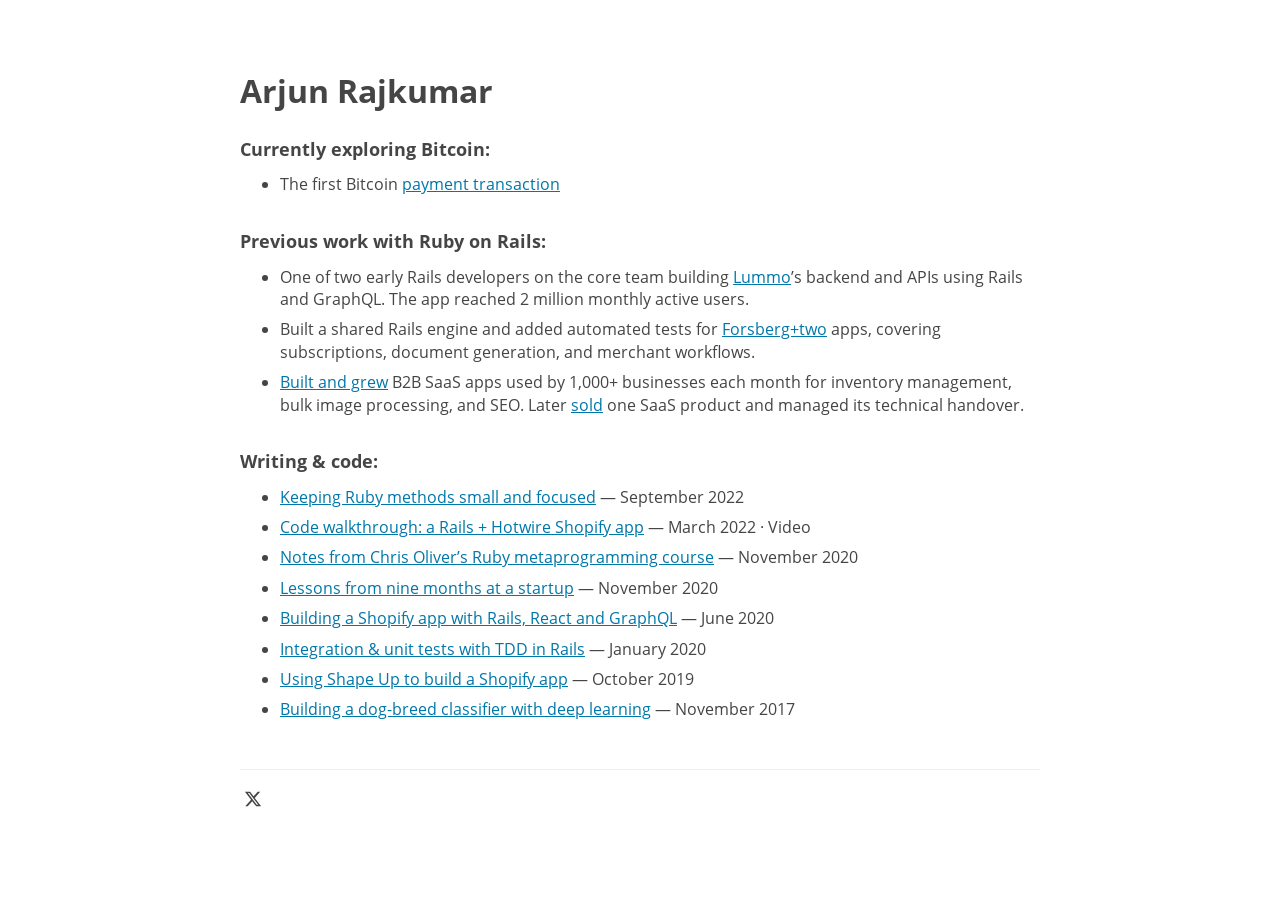
==== index.html @ 487fc4a1 "Add Ruby course notes and startup lessons" ====
<!doctype html>
<html lang="en">
  <head>
    <meta charset="utf-8">
    <meta name="viewport" content="width=device-width, initial-scale=1">
    <meta name="description" content="Arjun Rajkumar. Currently exploring Bitcoin. Previously a Ruby on Rails software developer.">
    <title>Arjun Rajkumar</title>
    <link rel="stylesheet" href="styles.css?v=8">
    <script src="gallery.js?v=2" defer></script>
  </head>
  <body>
    <main class="home-page">
      <h1>Arjun Rajkumar</h1>

      <h2 class="subtitle">Currently exploring Bitcoin:</h2>

      <ul>
        <li>The first Bitcoin <a href="first_bitcoin_payment/">payment transaction</a></li>
      </ul>

      <h2 class="subtitle">Previous work with Ruby on Rails:</h2>

      <ul>
        <li>One of two early Rails developers on the core team building <a href="https://www.linkedin.com/company/lummo-official/about/" target="_blank" rel="noopener noreferrer">Lummo</a>’s backend and APIs using Rails and GraphQL. The app reached 2 million monthly active users.</li>
        <li>Built a shared Rails engine and added automated tests for <a href="https://www.forsbergplustwo.com/" target="_blank" rel="noopener noreferrer">Forsberg+two</a> apps, covering subscriptions, document generation, and merchant workflows.</li>
        <li><a href="shopify-apps/" id="gallery-link">Built and grew</a> B2B SaaS apps used by 1,000+ businesses each month for inventory management, bulk image processing, and SEO. Later <a href="https://x.com/arjun_builds/status/1715144917595693159" target="_blank" rel="noopener noreferrer">sold</a> one SaaS product and managed its technical handover.</li>
      </ul>

      <h2 class="subtitle">Writing &amp; code:</h2>

      <ul>
        <li><a href="https://medium.com/@ArjunRajkumar/keeping-my-ruby-class-methods-small-and-focussed-d76d69c23ddc" target="_blank" rel="noopener noreferrer">Keeping Ruby methods small and focused</a> — September 2022</li>
        <li><a href="https://www.youtube.com/watch?v=jy0jLrEWPqA" target="_blank" rel="noopener noreferrer">Code walkthrough: a Rails + Hotwire Shopify app</a> — March 2022 · Video</li>
        <li><a href="https://gist.github.com/arjunrajkumar/177dea0b1e0e6092ac806772512641ab" target="_blank" rel="noopener noreferrer">Notes from Chris Oliver’s Ruby metaprogramming course</a> — November 2020</li>
        <li><a href="https://gist.github.com/arjunrajkumar/0640c8f576e5a4b950d62c2738849272" target="_blank" rel="noopener noreferrer">Lessons from nine months at a startup</a> — November 2020</li>
        <li><a href="https://dev.to/arjunrajkumar/building-a-shopify-app-with-rails-react-and-graphql-3651" target="_blank" rel="noopener noreferrer">Building a Shopify app with Rails, React and GraphQL</a> — June 2020</li>
        <li><a href="https://dev.to/arjunrajkumar/integration-unit-tests-with-tdd-in-rails-3230" target="_blank" rel="noopener noreferrer">Integration &amp; unit tests with TDD in Rails</a> — January 2020</li>
        <li><a href="https://medium.com/@ArjunRajkumar/using-shape-up-to-build-a-shopify-app-bf913408af9" target="_blank" rel="noopener noreferrer">Using Shape Up to build a Shopify app</a> — October 2019</li>
        <li><a href="https://medium.com/@ArjunRajkumar/getting-computers-to-see-better-than-humans-346d96634f73" target="_blank" rel="noopener noreferrer">Building a dog-breed classifier with deep learning</a> — November 2017</li>
      </ul>
    </main>

    <footer class="site-footer">
      <a href="https://x.com/arjun_builds" target="_blank" rel="noopener noreferrer" aria-label="Arjun on X" title="Arjun on X">
        <svg viewBox="0 0 24 24" width="18" height="18" fill="currentColor" aria-hidden="true">
          <path d="M18.244 2.25h3.308l-7.227 8.26 8.502 11.24H16.17l-5.214-6.817-5.974 6.817H1.672l7.73-8.835L1.254 2.25H8.08l4.713 6.231zm-1.161 17.52h1.833L7.084 4.126H5.117z"/>
        </svg>
      </a>
    </footer>

    <dialog id="gallery" aria-label="App photos">
      <div id="gallery-progress" aria-label="Photo progress"></div>
      <button type="button" id="gallery-toggle" aria-label="Pause slideshow" autofocus>
        <img id="gallery-image" src="assets/shopify-apps/merchant-review.jpg" width="720" height="1059" alt="A five-star Shopify review: the app optimized 50,000 images for a store with 17,000 products in less than 24 hours.">
      </button>
    </dialog>
  </body>
</html>
---- styles.css ----
/* Typography and layout adapted from https://thebestmotherfucking.website/. */
@font-face {
  font-family: "Open Sans";
  font-style: normal;
  font-weight: 400;
  font-display: swap;
  src: url("assets/fonts/open-sans-regular.woff2") format("woff2");
}

@font-face {
  font-family: "Open Sans";
  font-style: normal;
  font-weight: 700;
  font-display: swap;
  src: url("assets/fonts/open-sans-bold.woff2") format("woff2");
}

html {
  color-scheme: light;
  background-color: #fff;
}

body {
  font-family: "Open Sans", Arial;
  color: #454545;
  font-size: 16px;
  margin: 2em auto;
  max-width: 800px;
  padding: 1em;
  line-height: 1.4;
  -webkit-hyphens: auto;
  hyphens: auto;
}

a {
  color: #0077aa;
}

a:visited {
  color: #941352;
}

.subtitle {
  margin-top: -0.5em;
  font-size: 1.15em;
  font-weight: 700;
}

.home-page > .subtitle {
  margin: 0 0 0.75rem;
}

.home-page > ul {
  margin-top: 0;
  margin-bottom: 0;
}

.home-page > ul + .subtitle {
  margin-top: 2rem;
}

.home-page > ul > li + li {
  margin-top: 0.5rem;
}

.site-footer {
  margin-top: 3em;
  padding-top: 1em;
  border-top: 1px solid #eee;
}

.site-footer a,
.site-footer a:visited {
  display: inline-flex;
  padding: 0.25em;
  color: #454545;
}

.site-footer a:hover {
  color: #000;
}

.story {
  margin: 2em 0;
}

.story img {
  display: block;
  width: 100%;
  max-width: 480px;
  height: auto;
}

html.gallery-open {
  overflow: hidden;
}

#gallery {
  box-sizing: border-box;
  width: min(360px, calc(100% - 2em));
  max-height: calc(100dvh - 2em);
  padding: 8px;
  border: 1px solid #ddd;
  background: #fff;
  color: #454545;
}

#gallery::backdrop {
  background: rgb(255 255 255 / 85%);
}

#gallery-progress {
  display: flex;
  gap: 4px;
  margin-bottom: 4px;
}

.gallery-step {
  flex: 1;
  padding: 6px 0;
  border: 0;
  background: transparent;
  cursor: pointer;
}

.gallery-track {
  display: block;
  height: 3px;
  overflow: hidden;
  border-radius: 2px;
  background: #ddd;
}

.gallery-fill {
  display: block;
  height: 100%;
  background: #666;
  transform: scaleX(0);
  transform-origin: left;
}

#gallery-toggle {
  display: flex;
  align-items: center;
  justify-content: center;
  width: 100%;
  height: min(70dvh, 520px);
  padding: 0;
  border: 0;
  background: #fff;
  cursor: pointer;
}

#gallery-image {
  display: block;
  width: auto;
  height: auto;
  max-width: 100%;
  max-height: 100%;
  object-fit: contain;
}

@media screen and (max-width: 500px) {
  body {
    text-align: left;
  }
}
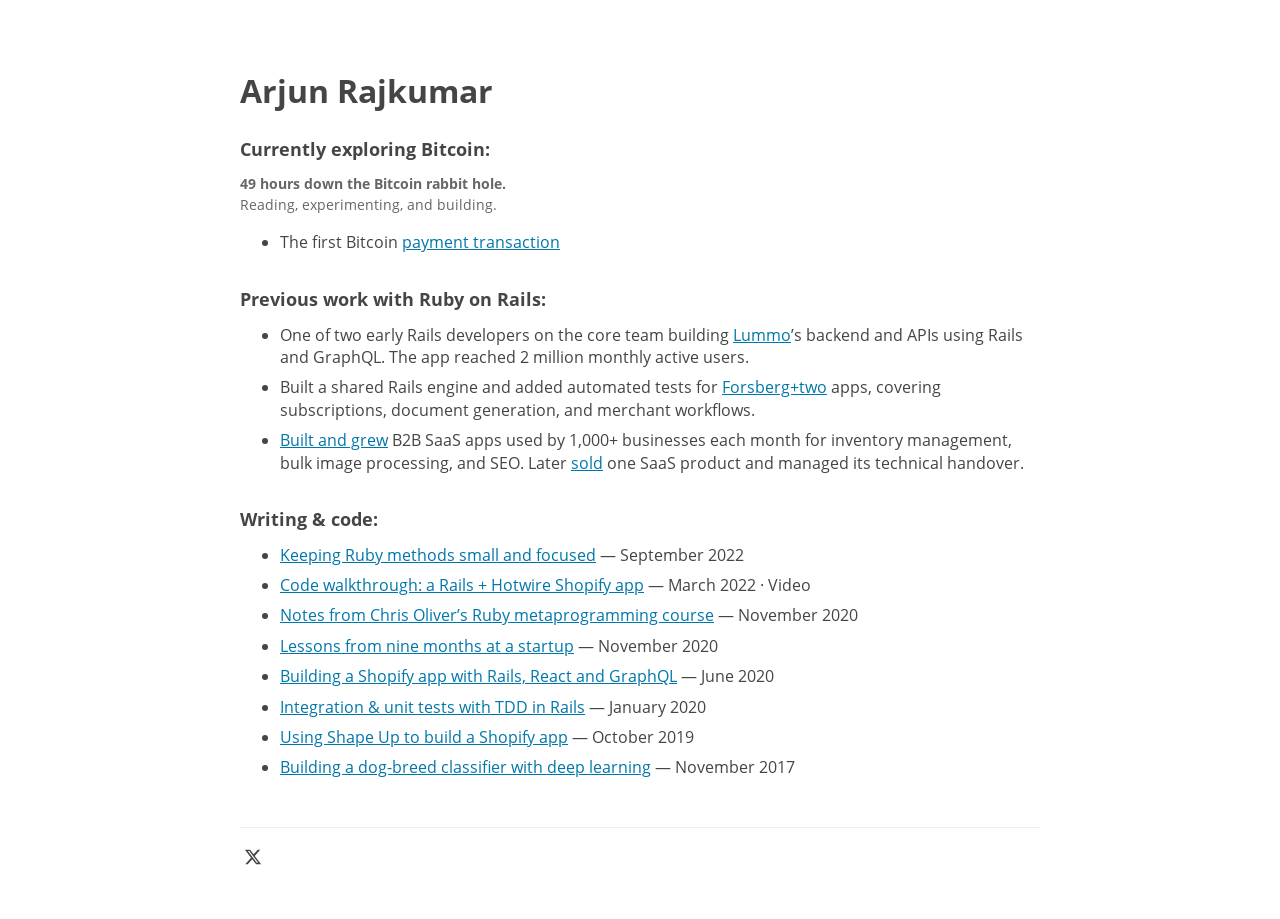
==== commit 09d6a333: "Add a small Bitcoin learning counter" ====
--- a/index.html
+++ b/index.html
@@ -5,7 +5,7 @@
     <meta name="viewport" content="width=device-width, initial-scale=1">
     <meta name="description" content="Arjun Rajkumar. Currently exploring Bitcoin. Previously a Ruby on Rails software developer.">
     <title>Arjun Rajkumar</title>
-    <link rel="stylesheet" href="styles.css?v=8">
+    <link rel="stylesheet" href="styles.css?v=9">
     <script src="gallery.js?v=2" defer></script>
   </head>
   <body>
@@ -13,6 +13,11 @@
       <h1>Arjun Rajkumar</h1>
 
       <h2 class="subtitle">Currently exploring Bitcoin:</h2>
+
+      <p class="learning-progress">
+        <strong>49 hours down the Bitcoin rabbit hole.</strong><br>
+        Reading, experimenting, and building.
+      </p>
 
       <ul>
         <li>The first Bitcoin <a href="first_bitcoin_payment/">payment transaction</a></li>
--- a/styles.css
+++ b/styles.css
@@ -48,6 +48,13 @@
 
 .home-page > .subtitle {
   margin: 0 0 0.75rem;
+}
+
+.learning-progress {
+  margin: 0 0 1rem;
+  color: #666;
+  font-size: 0.875rem;
+  line-height: 1.5;
 }
 
 .home-page > ul {
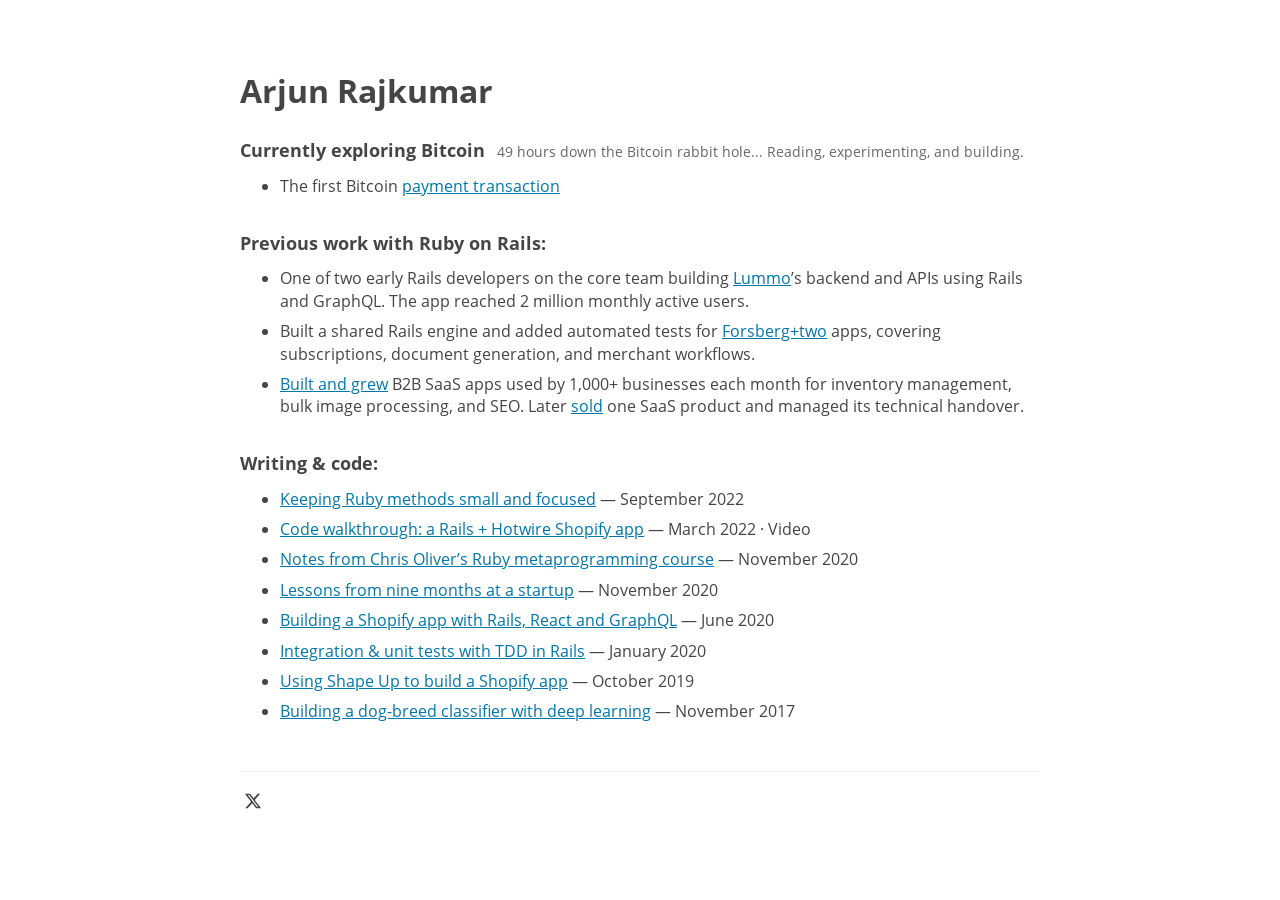
==== commit 1058f2c9: "Keep Bitcoin heading and learning counter inline" ====
--- a/index.html
+++ b/index.html
@@ -5,19 +5,17 @@
     <meta name="viewport" content="width=device-width, initial-scale=1">
     <meta name="description" content="Arjun Rajkumar. Currently exploring Bitcoin. Previously a Ruby on Rails software developer.">
     <title>Arjun Rajkumar</title>
-    <link rel="stylesheet" href="styles.css?v=9">
+    <link rel="stylesheet" href="styles.css?v=10">
     <script src="gallery.js?v=2" defer></script>
   </head>
   <body>
     <main class="home-page">
       <h1>Arjun Rajkumar</h1>
 
-      <h2 class="subtitle">Currently exploring Bitcoin:</h2>
-
-      <p class="learning-progress">
-        <strong>49 hours down the Bitcoin rabbit hole.</strong><br>
-        Reading, experimenting, and building.
-      </p>
+      <div class="bitcoin-intro">
+        <h2 class="subtitle">Currently exploring Bitcoin</h2>
+        <p class="learning-progress">49 hours down the Bitcoin rabbit hole... Reading, experimenting, and building.</p>
+      </div>
 
       <ul>
         <li>The first Bitcoin <a href="first_bitcoin_payment/">payment transaction</a></li>
--- a/styles.css
+++ b/styles.css
@@ -50,11 +50,21 @@
   margin: 0 0 0.75rem;
 }
 
-.learning-progress {
-  margin: 0 0 1rem;
+.bitcoin-intro {
+  margin-bottom: 0.75rem;
+  line-height: 1.5;
+}
+
+.bitcoin-intro > .subtitle {
+  display: inline;
+  margin: 0 0.5rem 0 0;
+}
+
+.bitcoin-intro > .learning-progress {
+  display: inline;
+  margin: 0;
   color: #666;
   font-size: 0.875rem;
-  line-height: 1.5;
 }
 
 .home-page > ul {
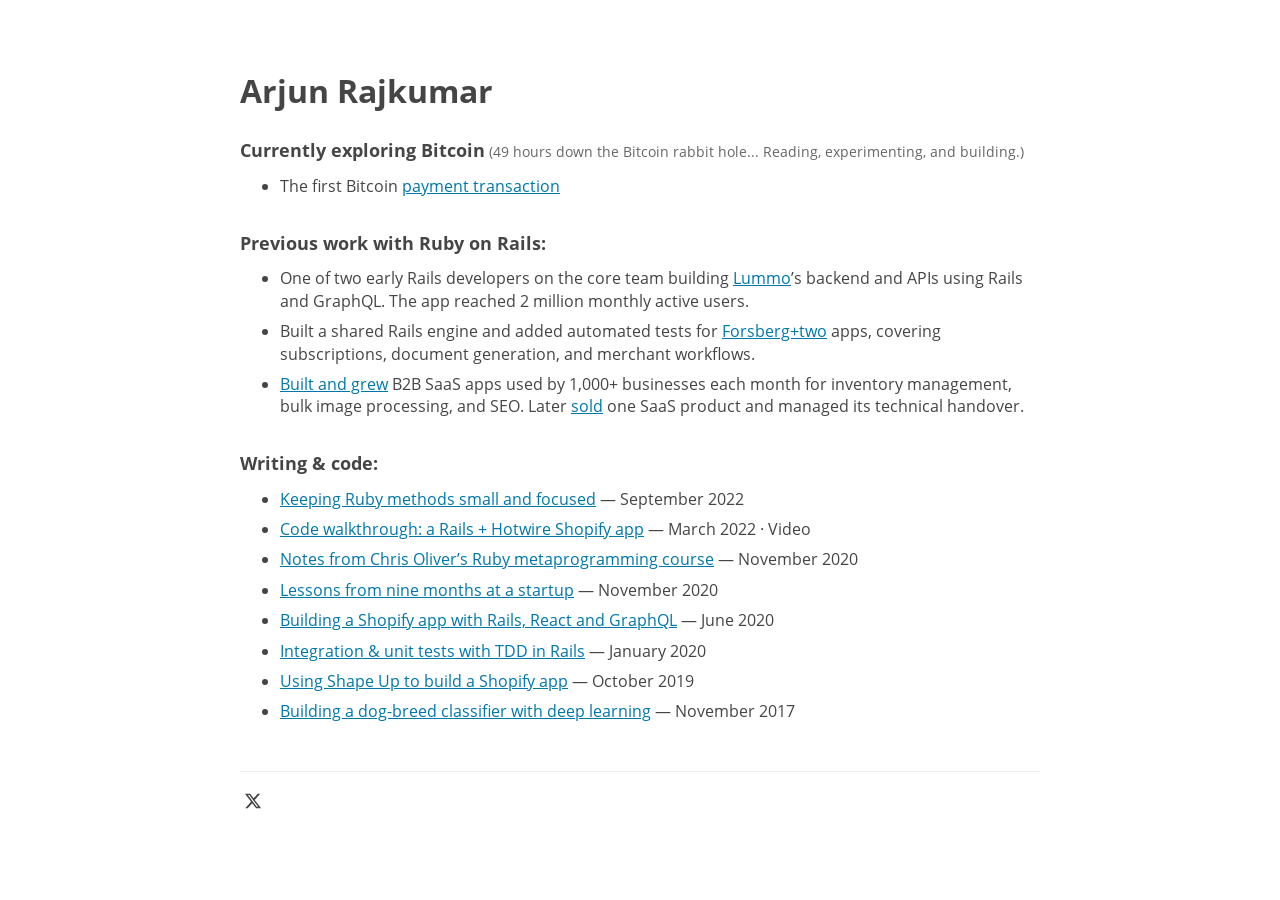
==== commit 2e366ec3: "Tighten the Bitcoin heading spacing" ====
--- a/index.html
+++ b/index.html
@@ -5,7 +5,7 @@
     <meta name="viewport" content="width=device-width, initial-scale=1">
     <meta name="description" content="Arjun Rajkumar. Currently exploring Bitcoin. Previously a Ruby on Rails software developer.">
     <title>Arjun Rajkumar</title>
-    <link rel="stylesheet" href="styles.css?v=10">
+    <link rel="stylesheet" href="styles.css?v=11">
     <script src="gallery.js?v=2" defer></script>
   </head>
   <body>
@@ -14,7 +14,7 @@
 
       <div class="bitcoin-intro">
         <h2 class="subtitle">Currently exploring Bitcoin</h2>
-        <p class="learning-progress">49 hours down the Bitcoin rabbit hole... Reading, experimenting, and building.</p>
+        <p class="learning-progress">(49 hours down the Bitcoin rabbit hole... Reading, experimenting, and building.)</p>
       </div>
 
       <ul>
--- a/styles.css
+++ b/styles.css
@@ -57,7 +57,7 @@
 
 .bitcoin-intro > .subtitle {
   display: inline;
-  margin: 0 0.5rem 0 0;
+  margin: 0;
 }
 
 .bitcoin-intro > .learning-progress {
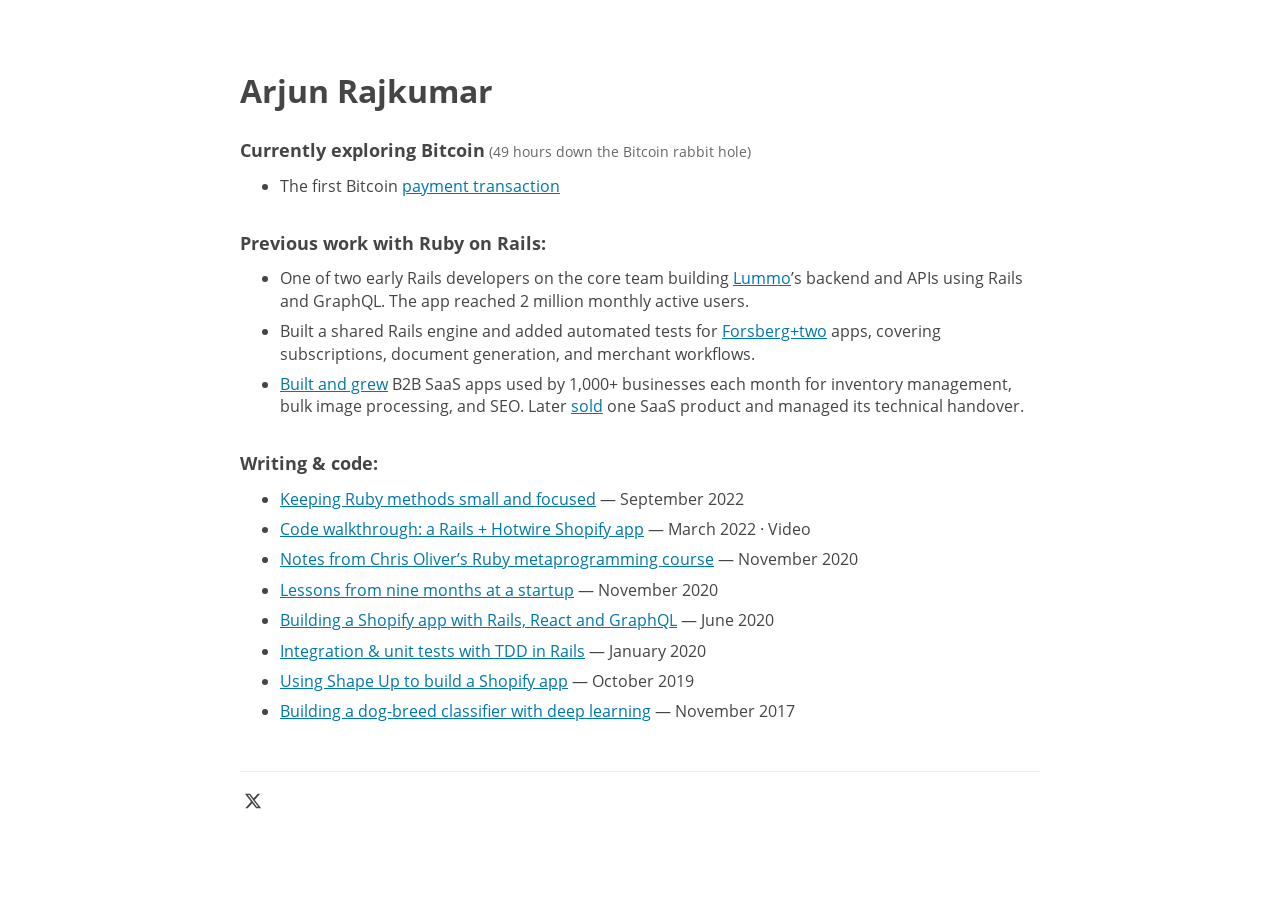
==== commit 0b2eefb1: "Shorten the Bitcoin learning note" ====
--- a/index.html
+++ b/index.html
@@ -14,7 +14,7 @@
 
       <div class="bitcoin-intro">
         <h2 class="subtitle">Currently exploring Bitcoin</h2>
-        <p class="learning-progress">(49 hours down the Bitcoin rabbit hole... Reading, experimenting, and building.)</p>
+        <p class="learning-progress">(49 hours down the Bitcoin rabbit hole)</p>
       </div>
 
       <ul>
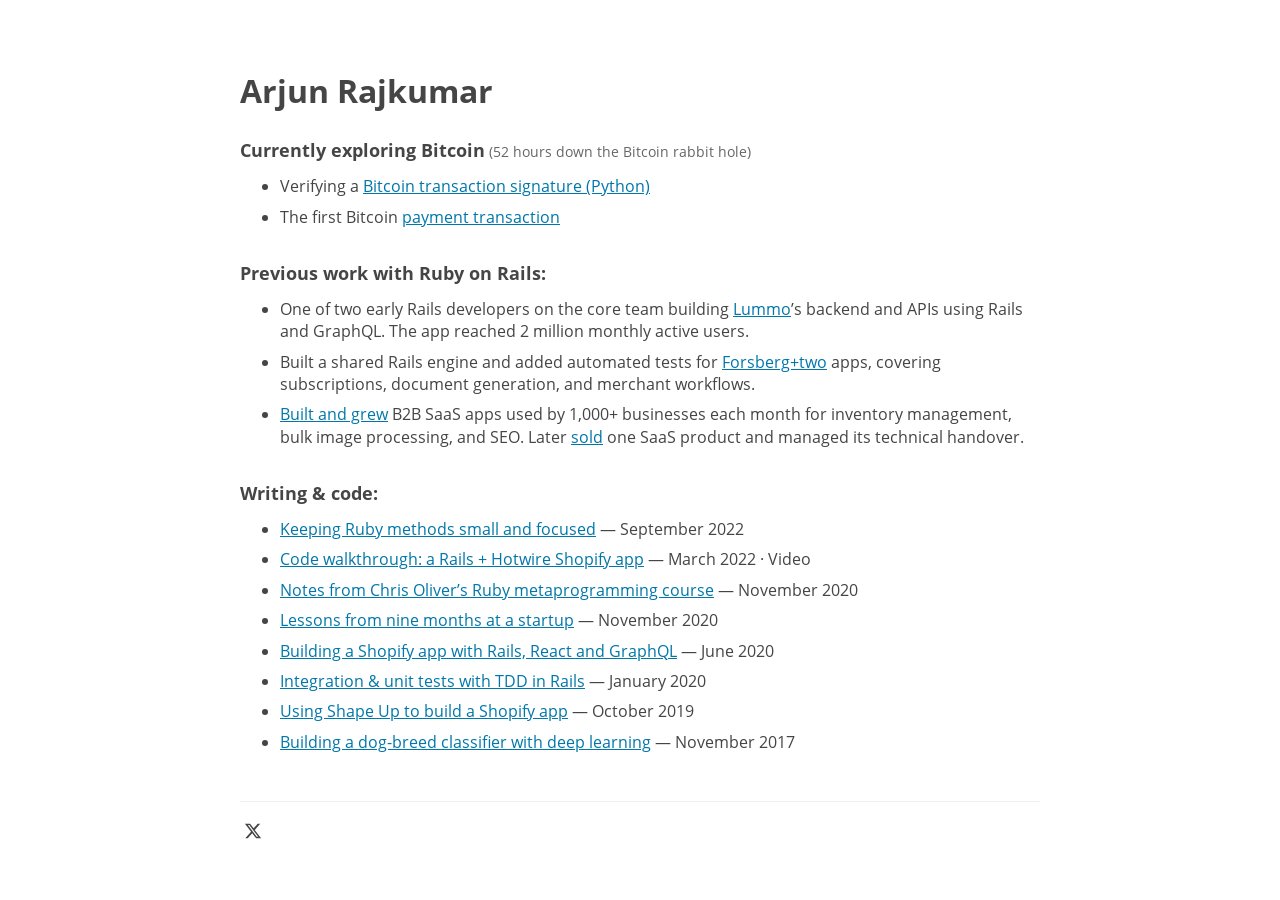
==== commit ec4e1db3: "Add Bitcoin signature verification learning post" ====
--- a/index.html
+++ b/index.html
@@ -5,19 +5,20 @@
     <meta name="viewport" content="width=device-width, initial-scale=1">
     <meta name="description" content="Arjun Rajkumar. Currently exploring Bitcoin. Previously a Ruby on Rails software developer.">
     <title>Arjun Rajkumar</title>
-    <link rel="stylesheet" href="styles.css?v=11">
+    <link rel="stylesheet" href="styles.css?v=13">
     <script src="gallery.js?v=2" defer></script>
   </head>
-  <body>
+  <body class="home-body">
     <main class="home-page">
       <h1>Arjun Rajkumar</h1>
 
       <div class="bitcoin-intro">
         <h2 class="subtitle">Currently exploring Bitcoin</h2>
-        <p class="learning-progress">(49 hours down the Bitcoin rabbit hole)</p>
+        <p class="learning-progress">(52 hours down the Bitcoin rabbit hole)</p>
       </div>
 
       <ul>
+        <li>Verifying a <a href="verifying-bitcoin-transaction-signature/">Bitcoin transaction signature (Python)</a></li>
         <li>The first Bitcoin <a href="first_bitcoin_payment/">payment transaction</a></li>
       </ul>
 
--- a/styles.css
+++ b/styles.css
@@ -46,7 +46,8 @@
   font-weight: 700;
 }
 
-.home-page > .subtitle {
+.home-page > .subtitle,
+.post-section > .subtitle {
   margin: 0 0 0.75rem;
 }
 
@@ -67,7 +68,9 @@
   font-size: 0.875rem;
 }
 
-.home-page > ul {
+.home-page > ul,
+.post-section > ul,
+.post-section > ol {
   margin-top: 0;
   margin-bottom: 0;
 }
@@ -76,7 +79,9 @@
   margin-top: 2rem;
 }
 
-.home-page > ul > li + li {
+.home-page > ul > li + li,
+.post-section > ul > li + li,
+.post-section > ol > li + li {
   margin-top: 0.5rem;
 }
 
@@ -181,4 +186,12 @@
   body {
     text-align: left;
   }
+
+  .home-body {
+    margin-top: 0;
+  }
+
+  .home-page > h1 {
+    margin-top: 0;
+  }
 }
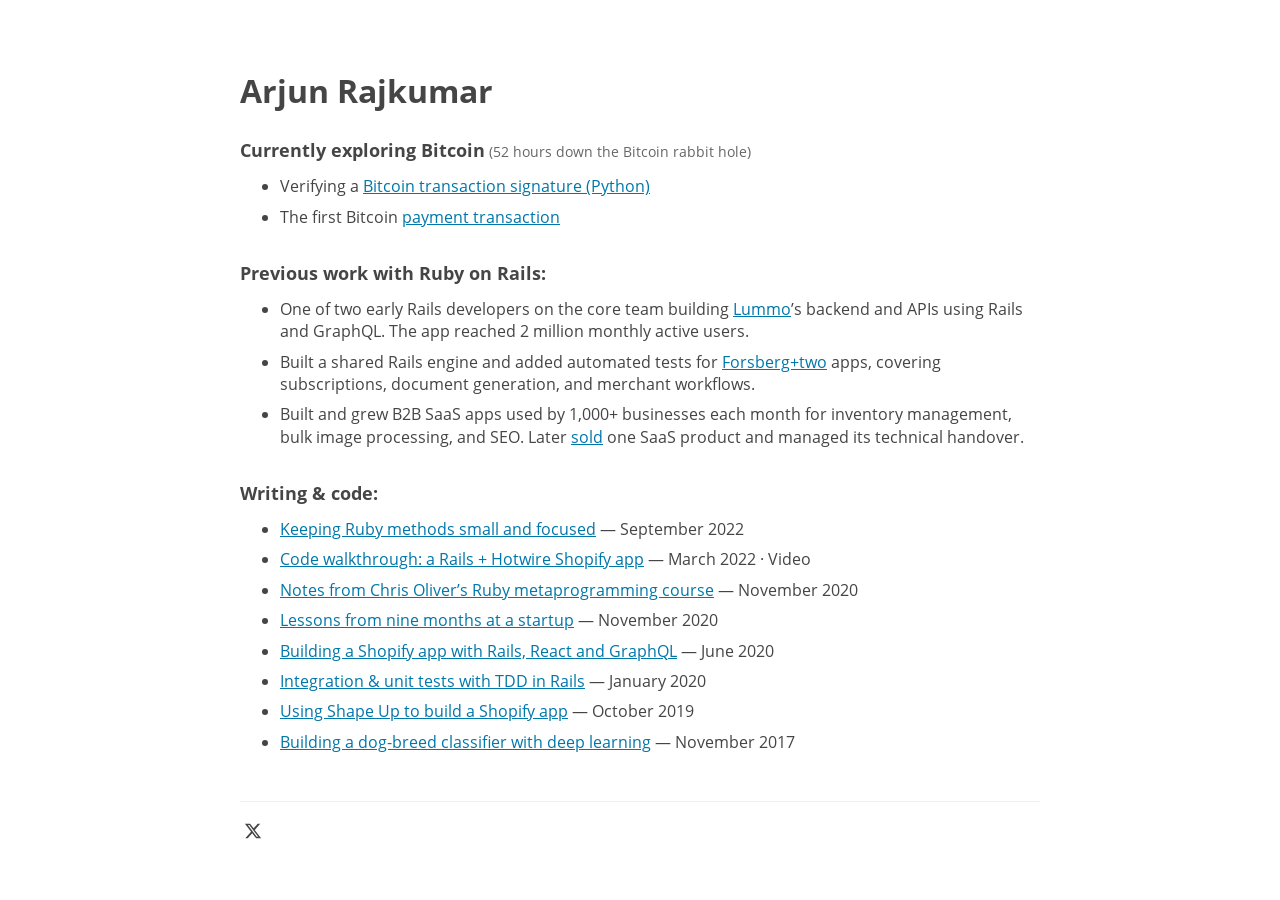
==== commit bfb724cd: "Remove homepage Shopify screenshot slideshow" ====
--- a/index.html
+++ b/index.html
@@ -5,8 +5,7 @@
     <meta name="viewport" content="width=device-width, initial-scale=1">
     <meta name="description" content="Arjun Rajkumar. Currently exploring Bitcoin. Previously a Ruby on Rails software developer.">
     <title>Arjun Rajkumar</title>
-    <link rel="stylesheet" href="styles.css?v=13">
-    <script src="gallery.js?v=2" defer></script>
+    <link rel="stylesheet" href="styles.css?v=14">
   </head>
   <body class="home-body">
     <main class="home-page">
@@ -27,7 +26,7 @@
       <ul>
         <li>One of two early Rails developers on the core team building <a href="https://www.linkedin.com/company/lummo-official/about/" target="_blank" rel="noopener noreferrer">Lummo</a>’s backend and APIs using Rails and GraphQL. The app reached 2 million monthly active users.</li>
         <li>Built a shared Rails engine and added automated tests for <a href="https://www.forsbergplustwo.com/" target="_blank" rel="noopener noreferrer">Forsberg+two</a> apps, covering subscriptions, document generation, and merchant workflows.</li>
-        <li><a href="shopify-apps/" id="gallery-link">Built and grew</a> B2B SaaS apps used by 1,000+ businesses each month for inventory management, bulk image processing, and SEO. Later <a href="https://x.com/arjun_builds/status/1715144917595693159" target="_blank" rel="noopener noreferrer">sold</a> one SaaS product and managed its technical handover.</li>
+        <li>Built and grew B2B SaaS apps used by 1,000+ businesses each month for inventory management, bulk image processing, and SEO. Later <a href="https://x.com/arjun_builds/status/1715144917595693159" target="_blank" rel="noopener noreferrer">sold</a> one SaaS product and managed its technical handover.</li>
       </ul>
 
       <h2 class="subtitle">Writing &amp; code:</h2>
@@ -51,12 +50,5 @@
         </svg>
       </a>
     </footer>
-
-    <dialog id="gallery" aria-label="App photos">
-      <div id="gallery-progress" aria-label="Photo progress"></div>
-      <button type="button" id="gallery-toggle" aria-label="Pause slideshow" autofocus>
-        <img id="gallery-image" src="assets/shopify-apps/merchant-review.jpg" width="720" height="1059" alt="A five-star Shopify review: the app optimized 50,000 images for a store with 17,000 products in less than 24 hours.">
-      </button>
-    </dialog>
   </body>
 </html>
--- a/styles.css
+++ b/styles.css
@@ -113,75 +113,6 @@
   height: auto;
 }
 
-html.gallery-open {
-  overflow: hidden;
-}
-
-#gallery {
-  box-sizing: border-box;
-  width: min(360px, calc(100% - 2em));
-  max-height: calc(100dvh - 2em);
-  padding: 8px;
-  border: 1px solid #ddd;
-  background: #fff;
-  color: #454545;
-}
-
-#gallery::backdrop {
-  background: rgb(255 255 255 / 85%);
-}
-
-#gallery-progress {
-  display: flex;
-  gap: 4px;
-  margin-bottom: 4px;
-}
-
-.gallery-step {
-  flex: 1;
-  padding: 6px 0;
-  border: 0;
-  background: transparent;
-  cursor: pointer;
-}
-
-.gallery-track {
-  display: block;
-  height: 3px;
-  overflow: hidden;
-  border-radius: 2px;
-  background: #ddd;
-}
-
-.gallery-fill {
-  display: block;
-  height: 100%;
-  background: #666;
-  transform: scaleX(0);
-  transform-origin: left;
-}
-
-#gallery-toggle {
-  display: flex;
-  align-items: center;
-  justify-content: center;
-  width: 100%;
-  height: min(70dvh, 520px);
-  padding: 0;
-  border: 0;
-  background: #fff;
-  cursor: pointer;
-}
-
-#gallery-image {
-  display: block;
-  width: auto;
-  height: auto;
-  max-width: 100%;
-  max-height: 100%;
-  object-fit: contain;
-}
-
 @media screen and (max-width: 500px) {
   body {
     text-align: left;
